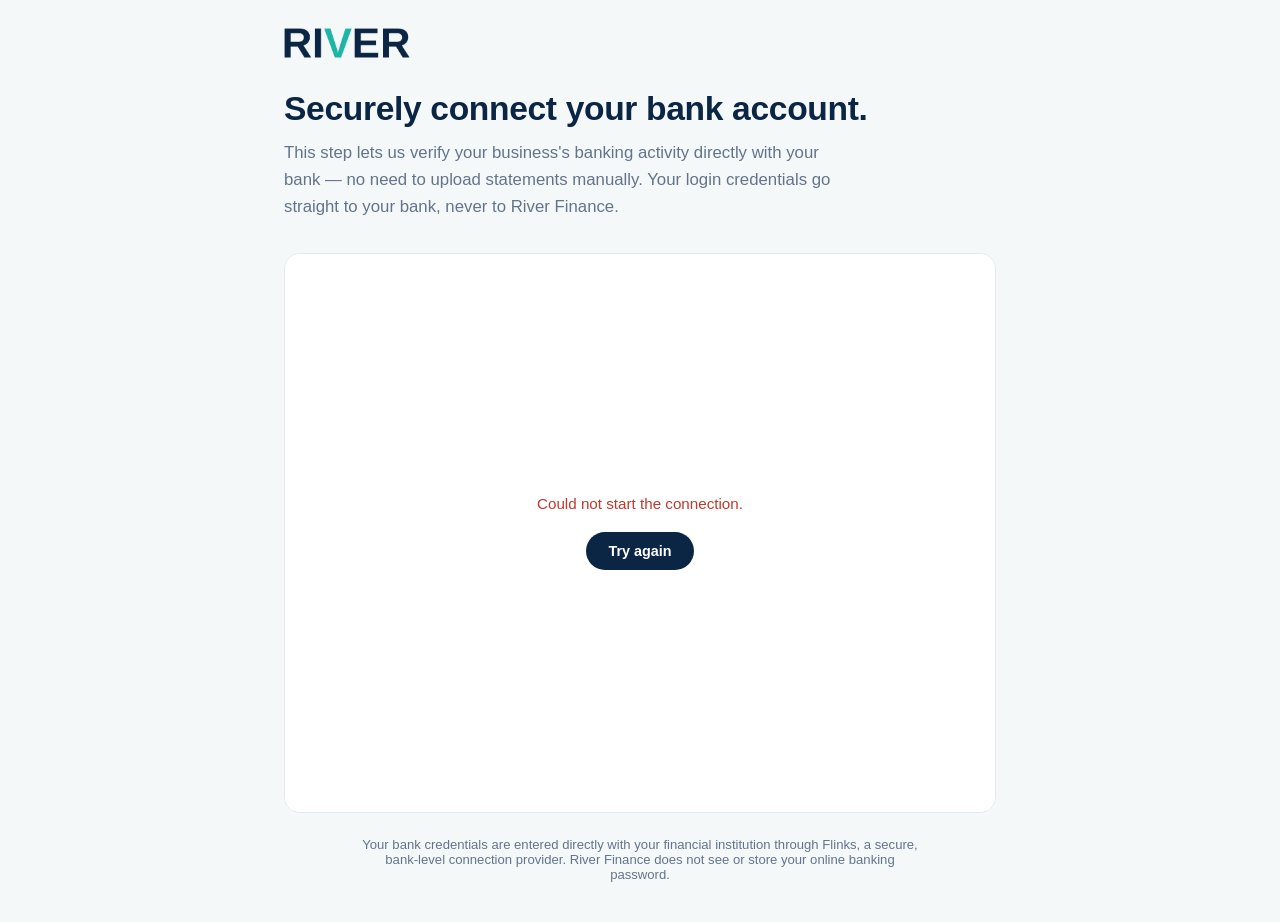
==== public/connect-bank.html @ 6f40abbb "Add files via upload" ====
<!DOCTYPE html>
<html lang="en">
<head>
<meta charset="UTF-8">
<meta name="viewport" content="width=device-width, initial-scale=1.0">
<title>Connect Your Bank Account | River Finance</title>
<meta name="robots" content="noindex">
<link rel="icon" type="image/svg+xml" href="assets/favicon.svg">

<link rel="preconnect" href="https://api.fontshare.com">
<link href="https://api.fontshare.com/v2/css?f[]=clash-display@500,600,700&f[]=general-sans@400,500,600&display=swap" rel="stylesheet">

<style>
  :root{
    --navy: #0B2545;
    --navy-deep: #071A30;
    --teal: #1CB5A6;
    --teal-ink: #1CB5A6;
    --ink-soft: #62748C;
    --bg-alt: #F5F8F9;
    --line: #E3E9EC;
    --font-display: 'Clash Display', 'General Sans', sans-serif;
    --font-body: 'General Sans', -apple-system, BlinkMacSystemFont, sans-serif;
  }
  *,*::before,*::after{ box-sizing:border-box; }
  body{
    margin:0;
    font-family:var(--font-body);
    color:var(--navy);
    background:var(--bg-alt);
    -webkit-font-smoothing:antialiased;
  }
  .wrap{ max-width:760px; margin:0 auto; padding:0 24px; }
  header{ padding:28px 0; }
  header img{ height:30px; }

  main{ padding:24px 0 64px; }
  h1{
    font-family:var(--font-display);
    font-weight:600;
    font-size:clamp(1.6rem, 3vw, 2.1rem);
    margin:0 0 12px;
    letter-spacing:-0.01em;
  }
  p.lede{
    color:var(--ink-soft);
    font-size:1.05rem;
    line-height:1.6;
    margin:0 0 32px;
    max-width:560px;
  }

  .connect-panel{
    background:#fff;
    border:1px solid var(--line);
    border-radius:16px;
    overflow:hidden;
    min-height:560px;
    position:relative;
  }
  .connect-frame{
    width:100%;
    height:640px;
    border:0;
    display:block;
  }

  .state{
    position:absolute; inset:0;
    display:flex;
    flex-direction:column;
    align-items:center;
    justify-content:center;
    gap:14px;
    padding:32px;
    text-align:center;
    background:#fff;
  }
  .spinner{
    width:28px; height:28px;
    border-radius:50%;
    border:3px solid var(--line);
    border-top-color:var(--teal);
    animation:spin 0.8s linear infinite;
  }
  @keyframes spin{ to{ transform:rotate(360deg); } }
  .state p{ color:var(--ink-soft); font-size:0.95rem; margin:0; }
  .state.error p{ color:#C0392B; }
  .retry-btn{
    margin-top:6px;
    background:var(--navy);
    color:#fff;
    border:none;
    padding:0.7rem 1.4rem;
    border-radius:100px;
    font-weight:600;
    font-size:0.9rem;
    cursor:pointer;
  }

  footer{
    padding:24px 0 40px;
    text-align:center;
  }
  footer p{
    font-size:0.82rem;
    color:var(--ink-soft);
    max-width:560px;
    margin:0 auto;
  }
</style>
</head>
<body>

<div class="wrap">
  <header>
    <img src="assets/river-mark.png" alt="River Finance">
  </header>
</div>

<main class="wrap">
  <h1>Securely connect your bank account.</h1>
  <p class="lede">This step lets us verify your business's banking activity directly with your bank — no need to upload statements manually. Your login credentials go straight to your bank, never to River Finance.</p>

  <div class="connect-panel" id="connectPanel">
    <div class="state" id="loadingState">
      <div class="spinner"></div>
      <p>Preparing a secure connection…</p>
    </div>
    <div class="state error" id="errorState" style="display:none;">
      <p id="errorMessage">Something went wrong starting the connection.</p>
      <button class="retry-btn" id="retryBtn">Try again</button>
    </div>
  </div>
</main>

<div class="wrap">
  <footer>
    <p>Your bank credentials are entered directly with your financial institution through Flinks, a secure, bank-level connection provider. River Finance does not see or store your online banking password.</p>
  </footer>
</div>

<script>
  const panel = document.getElementById('connectPanel');
  const loadingState = document.getElementById('loadingState');
  const errorState = document.getElementById('errorState');
  const errorMessage = document.getElementById('errorMessage');
  const retryBtn = document.getElementById('retryBtn');

  let existingFrame = null;

  async function startConnection() {
    loadingState.style.display = 'flex';
    errorState.style.display = 'none';
    if (existingFrame) {
      existingFrame.remove();
      existingFrame = null;
    }

    try {
      const response = await fetch('/api/flinks-token', { method: 'POST' });
      const result = await response.json().catch(() => ({ ok: false }));

      if (!response.ok || !result.ok || !result.iframeUrl) {
        throw new Error(result.error || 'Could not start the connection.');
      }

      const iframe = document.createElement('iframe');
      iframe.className = 'connect-frame';
      iframe.src = result.iframeUrl;
      iframe.setAttribute('allow', 'camera'); // some institutions use camera-based verification
      panel.appendChild(iframe);
      existingFrame = iframe;

      iframe.addEventListener('load', () => {
        loadingState.style.display = 'none';
      });
    } catch (err) {
      loadingState.style.display = 'none';
      errorMessage.textContent = err.message || 'Something went wrong starting the connection.';
      errorState.style.display = 'flex';
    }
  }

  retryBtn.addEventListener('click', startConnection);
  startConnection();
</script>

</body>
</html>
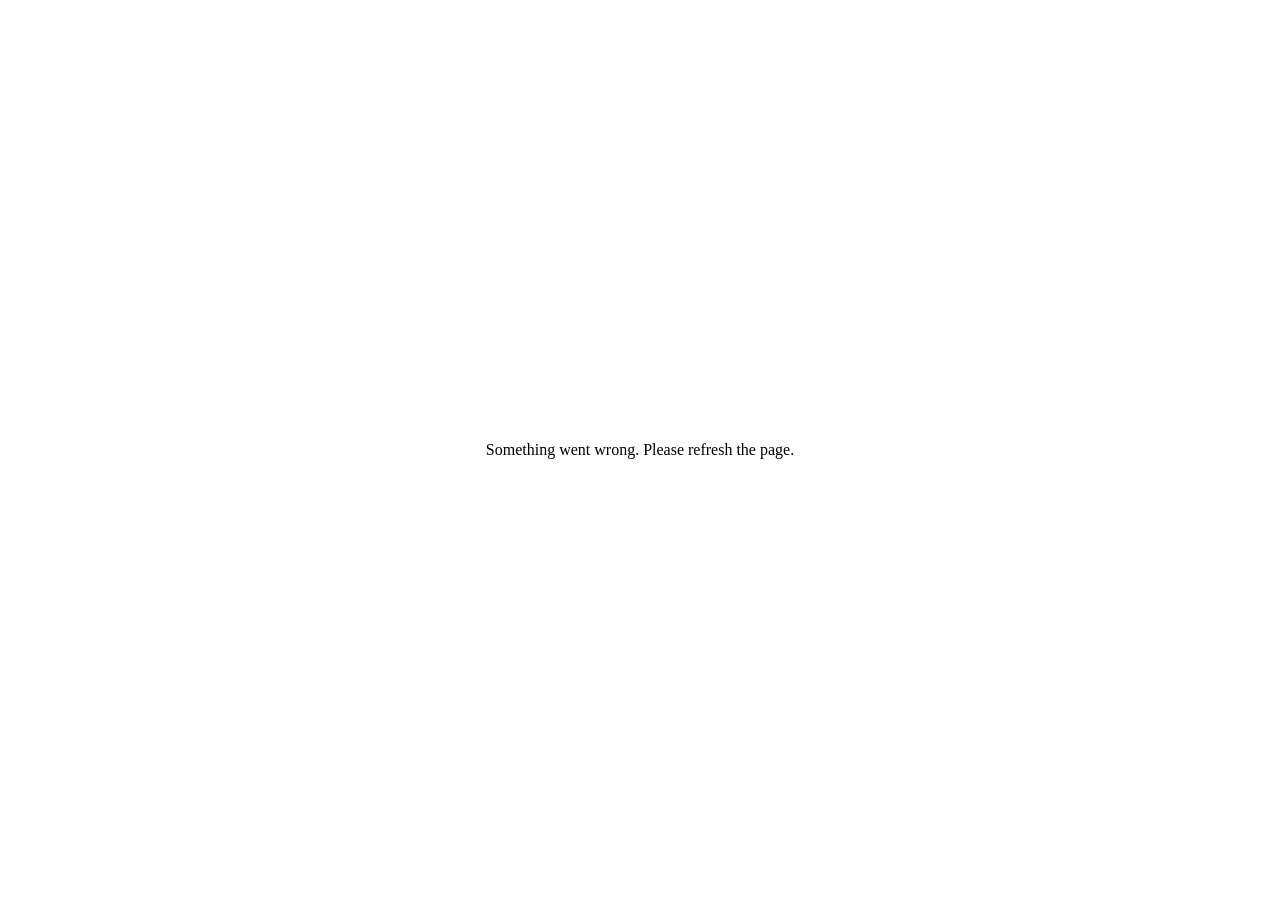
==== commit a27ed89f: "Add files via upload" ====
--- a/public/connect-bank.html
+++ b/public/connect-bank.html
@@ -3,187 +3,48 @@
 <head>
 <meta charset="UTF-8">
 <meta name="viewport" content="width=device-width, initial-scale=1.0">
-<title>Connect Your Bank Account | River Finance</title>
+<title>Connect Your Bank Account</title>
 <meta name="robots" content="noindex">
-<link rel="icon" type="image/svg+xml" href="assets/favicon.svg">
-
-<link rel="preconnect" href="https://api.fontshare.com">
-<link href="https://api.fontshare.com/v2/css?f[]=clash-display@500,600,700&f[]=general-sans@400,500,600&display=swap" rel="stylesheet">
-
 <style>
-  :root{
-    --navy: #0B2545;
-    --navy-deep: #071A30;
-    --teal: #1CB5A6;
-    --teal-ink: #1CB5A6;
-    --ink-soft: #62748C;
-    --bg-alt: #F5F8F9;
-    --line: #E3E9EC;
-    --font-display: 'Clash Display', 'General Sans', sans-serif;
-    --font-body: 'General Sans', -apple-system, BlinkMacSystemFont, sans-serif;
+  html, body { margin:0; padding:0; height:100%; }
+  #frame { width:100%; height:100vh; border:0; display:none; }
+  #loading {
+    position:fixed; inset:0;
+    display:flex; align-items:center; justify-content:center;
   }
-  *,*::before,*::after{ box-sizing:border-box; }
-  body{
-    margin:0;
-    font-family:var(--font-body);
-    color:var(--navy);
-    background:var(--bg-alt);
-    -webkit-font-smoothing:antialiased;
-  }
-  .wrap{ max-width:760px; margin:0 auto; padding:0 24px; }
-  header{ padding:28px 0; }
-  header img{ height:30px; }
-
-  main{ padding:24px 0 64px; }
-  h1{
-    font-family:var(--font-display);
-    font-weight:600;
-    font-size:clamp(1.6rem, 3vw, 2.1rem);
-    margin:0 0 12px;
-    letter-spacing:-0.01em;
-  }
-  p.lede{
-    color:var(--ink-soft);
-    font-size:1.05rem;
-    line-height:1.6;
-    margin:0 0 32px;
-    max-width:560px;
-  }
-
-  .connect-panel{
-    background:#fff;
-    border:1px solid var(--line);
-    border-radius:16px;
-    overflow:hidden;
-    min-height:560px;
-    position:relative;
-  }
-  .connect-frame{
-    width:100%;
-    height:640px;
-    border:0;
-    display:block;
-  }
-
-  .state{
-    position:absolute; inset:0;
-    display:flex;
-    flex-direction:column;
-    align-items:center;
-    justify-content:center;
-    gap:14px;
-    padding:32px;
-    text-align:center;
-    background:#fff;
-  }
-  .spinner{
+  .spinner {
     width:28px; height:28px;
     border-radius:50%;
-    border:3px solid var(--line);
-    border-top-color:var(--teal);
+    border:3px solid #ddd;
+    border-top-color:#888;
     animation:spin 0.8s linear infinite;
   }
   @keyframes spin{ to{ transform:rotate(360deg); } }
-  .state p{ color:var(--ink-soft); font-size:0.95rem; margin:0; }
-  .state.error p{ color:#C0392B; }
-  .retry-btn{
-    margin-top:6px;
-    background:var(--navy);
-    color:#fff;
-    border:none;
-    padding:0.7rem 1.4rem;
-    border-radius:100px;
-    font-weight:600;
-    font-size:0.9rem;
-    cursor:pointer;
-  }
-
-  footer{
-    padding:24px 0 40px;
-    text-align:center;
-  }
-  footer p{
-    font-size:0.82rem;
-    color:var(--ink-soft);
-    max-width:560px;
-    margin:0 auto;
-  }
 </style>
 </head>
 <body>
 
-<div class="wrap">
-  <header>
-    <img src="assets/river-mark.png" alt="River Finance">
-  </header>
-</div>
-
-<main class="wrap">
-  <h1>Securely connect your bank account.</h1>
-  <p class="lede">This step lets us verify your business's banking activity directly with your bank — no need to upload statements manually. Your login credentials go straight to your bank, never to River Finance.</p>
-
-  <div class="connect-panel" id="connectPanel">
-    <div class="state" id="loadingState">
-      <div class="spinner"></div>
-      <p>Preparing a secure connection…</p>
-    </div>
-    <div class="state error" id="errorState" style="display:none;">
-      <p id="errorMessage">Something went wrong starting the connection.</p>
-      <button class="retry-btn" id="retryBtn">Try again</button>
-    </div>
-  </div>
-</main>
-
-<div class="wrap">
-  <footer>
-    <p>Your bank credentials are entered directly with your financial institution through Flinks, a secure, bank-level connection provider. River Finance does not see or store your online banking password.</p>
-  </footer>
-</div>
+<div id="loading"><div class="spinner"></div></div>
+<iframe id="frame"></iframe>
 
 <script>
-  const panel = document.getElementById('connectPanel');
-  const loadingState = document.getElementById('loadingState');
-  const errorState = document.getElementById('errorState');
-  const errorMessage = document.getElementById('errorMessage');
-  const retryBtn = document.getElementById('retryBtn');
-
-  let existingFrame = null;
-
-  async function startConnection() {
-    loadingState.style.display = 'flex';
-    errorState.style.display = 'none';
-    if (existingFrame) {
-      existingFrame.remove();
-      existingFrame = null;
-    }
-
+  (async function () {
     try {
       const response = await fetch('/api/flinks-token', { method: 'POST' });
-      const result = await response.json().catch(() => ({ ok: false }));
-
+      const result = await response.json();
       if (!response.ok || !result.ok || !result.iframeUrl) {
-        throw new Error(result.error || 'Could not start the connection.');
+        throw new Error();
       }
-
-      const iframe = document.createElement('iframe');
-      iframe.className = 'connect-frame';
-      iframe.src = result.iframeUrl;
-      iframe.setAttribute('allow', 'camera'); // some institutions use camera-based verification
-      panel.appendChild(iframe);
-      existingFrame = iframe;
-
-      iframe.addEventListener('load', () => {
-        loadingState.style.display = 'none';
-      });
+      const frame = document.getElementById('frame');
+      frame.src = result.iframeUrl;
+      frame.onload = () => {
+        document.getElementById('loading').style.display = 'none';
+        frame.style.display = 'block';
+      };
     } catch (err) {
-      loadingState.style.display = 'none';
-      errorMessage.textContent = err.message || 'Something went wrong starting the connection.';
-      errorState.style.display = 'flex';
+      document.getElementById('loading').innerHTML = 'Something went wrong. Please refresh the page.';
     }
-  }
-
-  retryBtn.addEventListener('click', startConnection);
-  startConnection();
+  })();
 </script>
 
 </body>
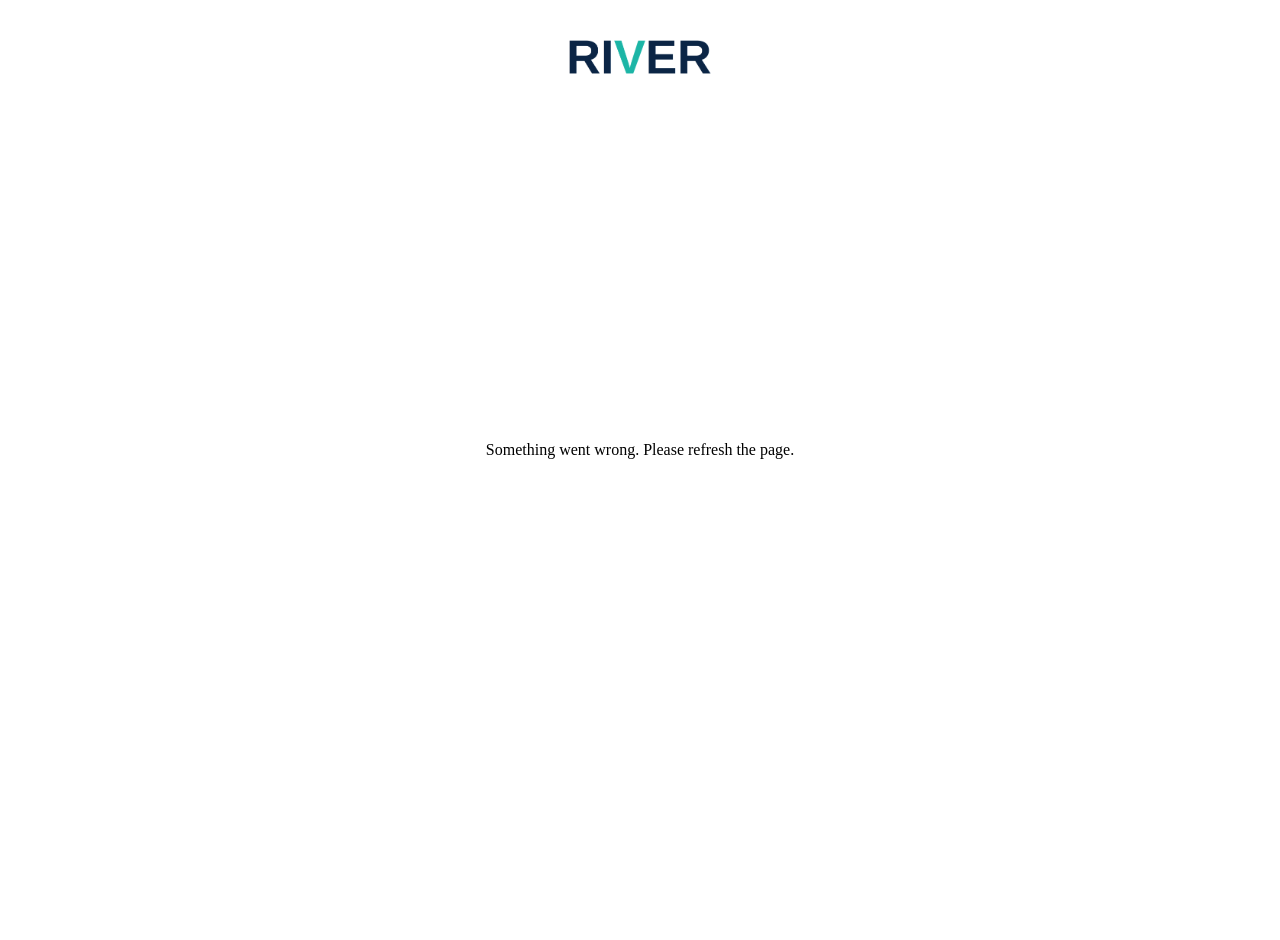
==== commit 530dffab: "Add files via upload" ====
--- a/public/connect-bank.html
+++ b/public/connect-bank.html
@@ -5,6 +5,7 @@
 <meta name="viewport" content="width=device-width, initial-scale=1.0">
 <title>Connect Your Bank Account</title>
 <meta name="robots" content="noindex">
+<link rel="icon" type="image/svg+xml" href="assets/favicon.svg">
 <style>
   html, body { margin:0; padding:0; height:100%; }
   #frame { width:100%; height:100vh; border:0; display:none; }
@@ -20,10 +21,16 @@
     animation:spin 0.8s linear infinite;
   }
   @keyframes spin{ to{ transform:rotate(360deg); } }
+  #logo {
+    display:block;
+    margin:40px auto 0;
+    height:34px;
+  }
 </style>
 </head>
 <body>
 
+<img id="logo" src="assets/river-mark.png" alt="River Finance">
 <div id="loading"><div class="spinner"></div></div>
 <iframe id="frame"></iframe>
 
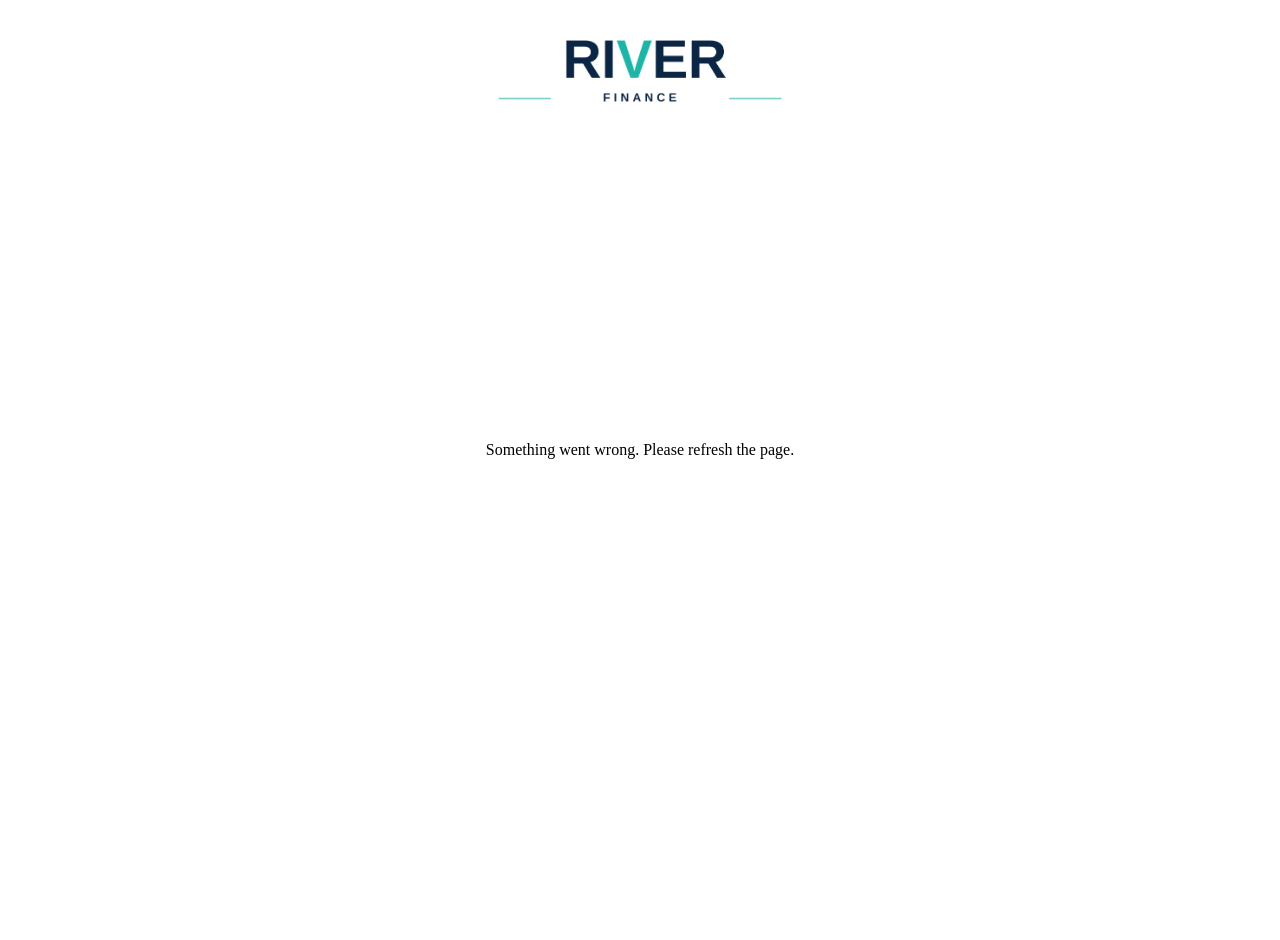
==== commit 5990bdaf: "Add files via upload" ====
--- a/public/connect-bank.html
+++ b/public/connect-bank.html
@@ -24,13 +24,13 @@
   #logo {
     display:block;
     margin:40px auto 0;
-    height:34px;
+    height:62px;
   }
 </style>
 </head>
 <body>
 
-<img id="logo" src="assets/river-mark.png" alt="River Finance">
+<img id="logo" src="assets/logo-full-navy.png" alt="River Finance">
 <div id="loading"><div class="spinner"></div></div>
 <iframe id="frame"></iframe>
 
